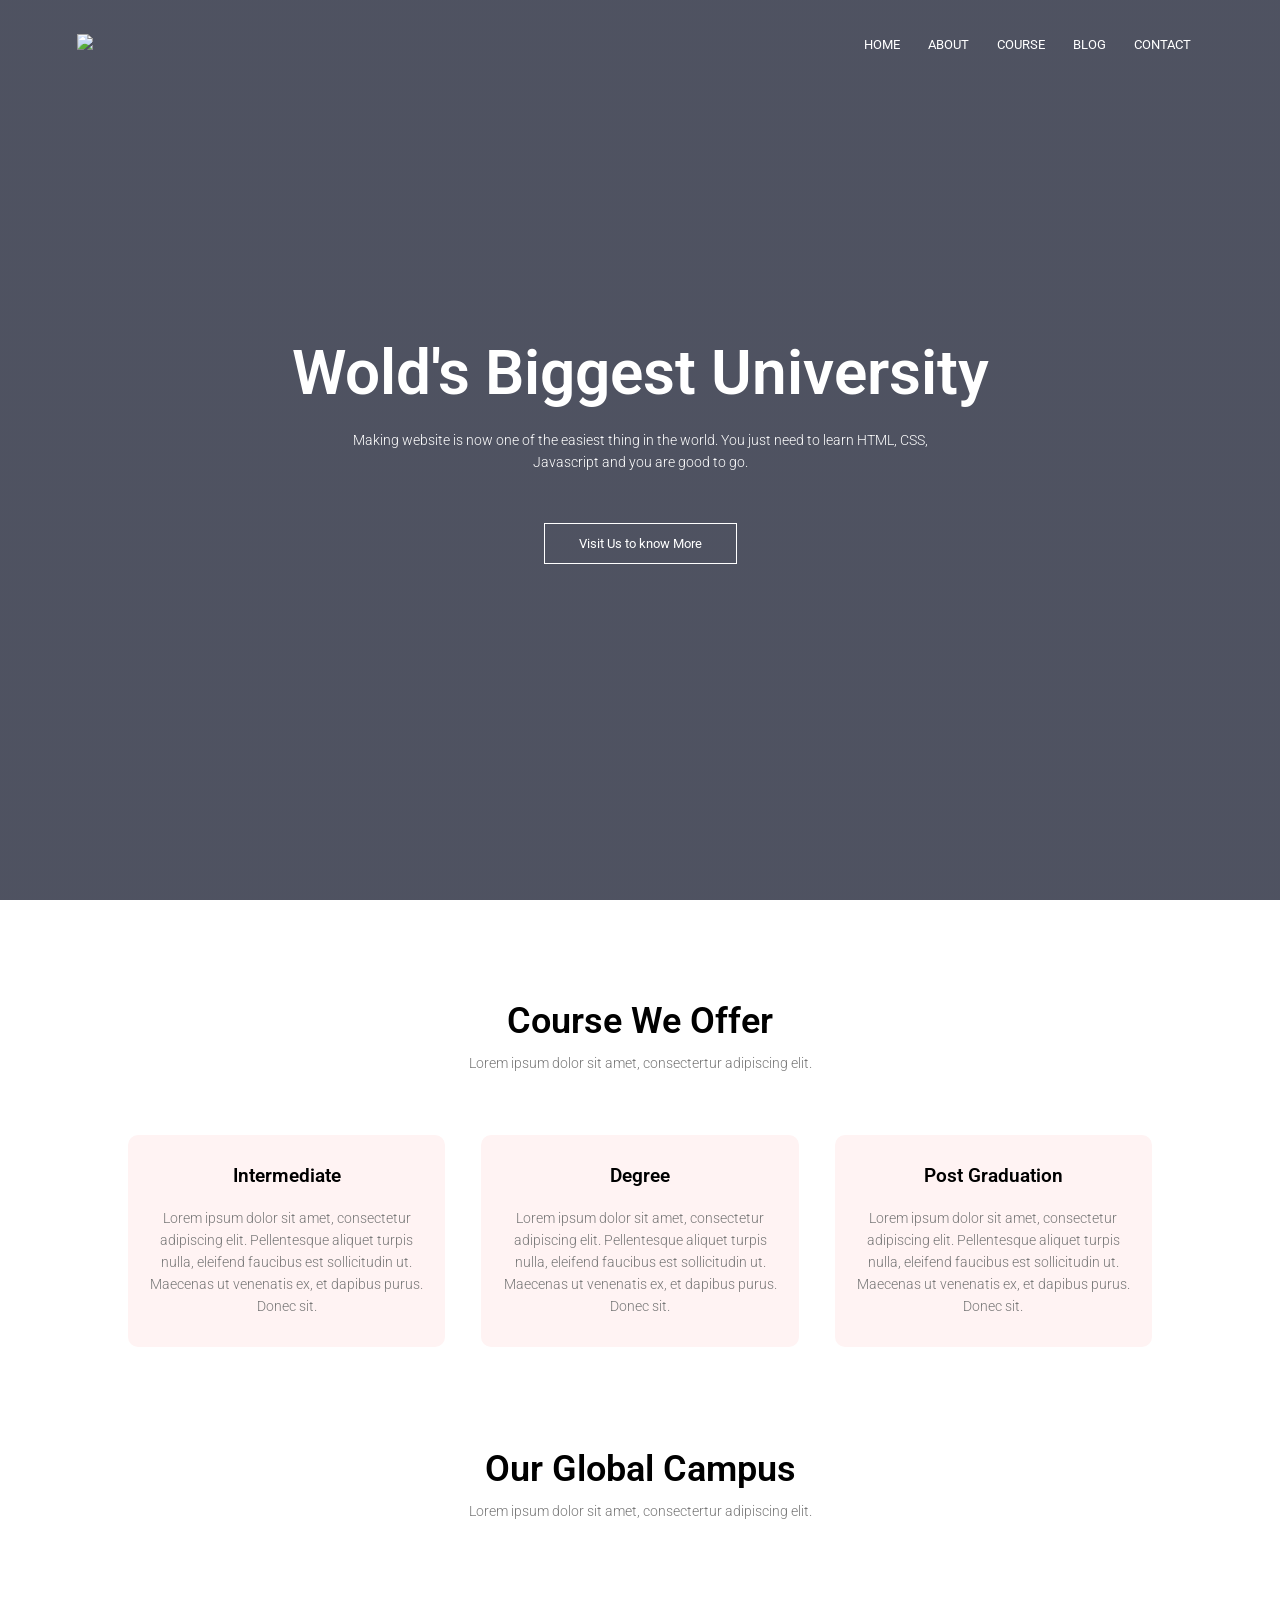
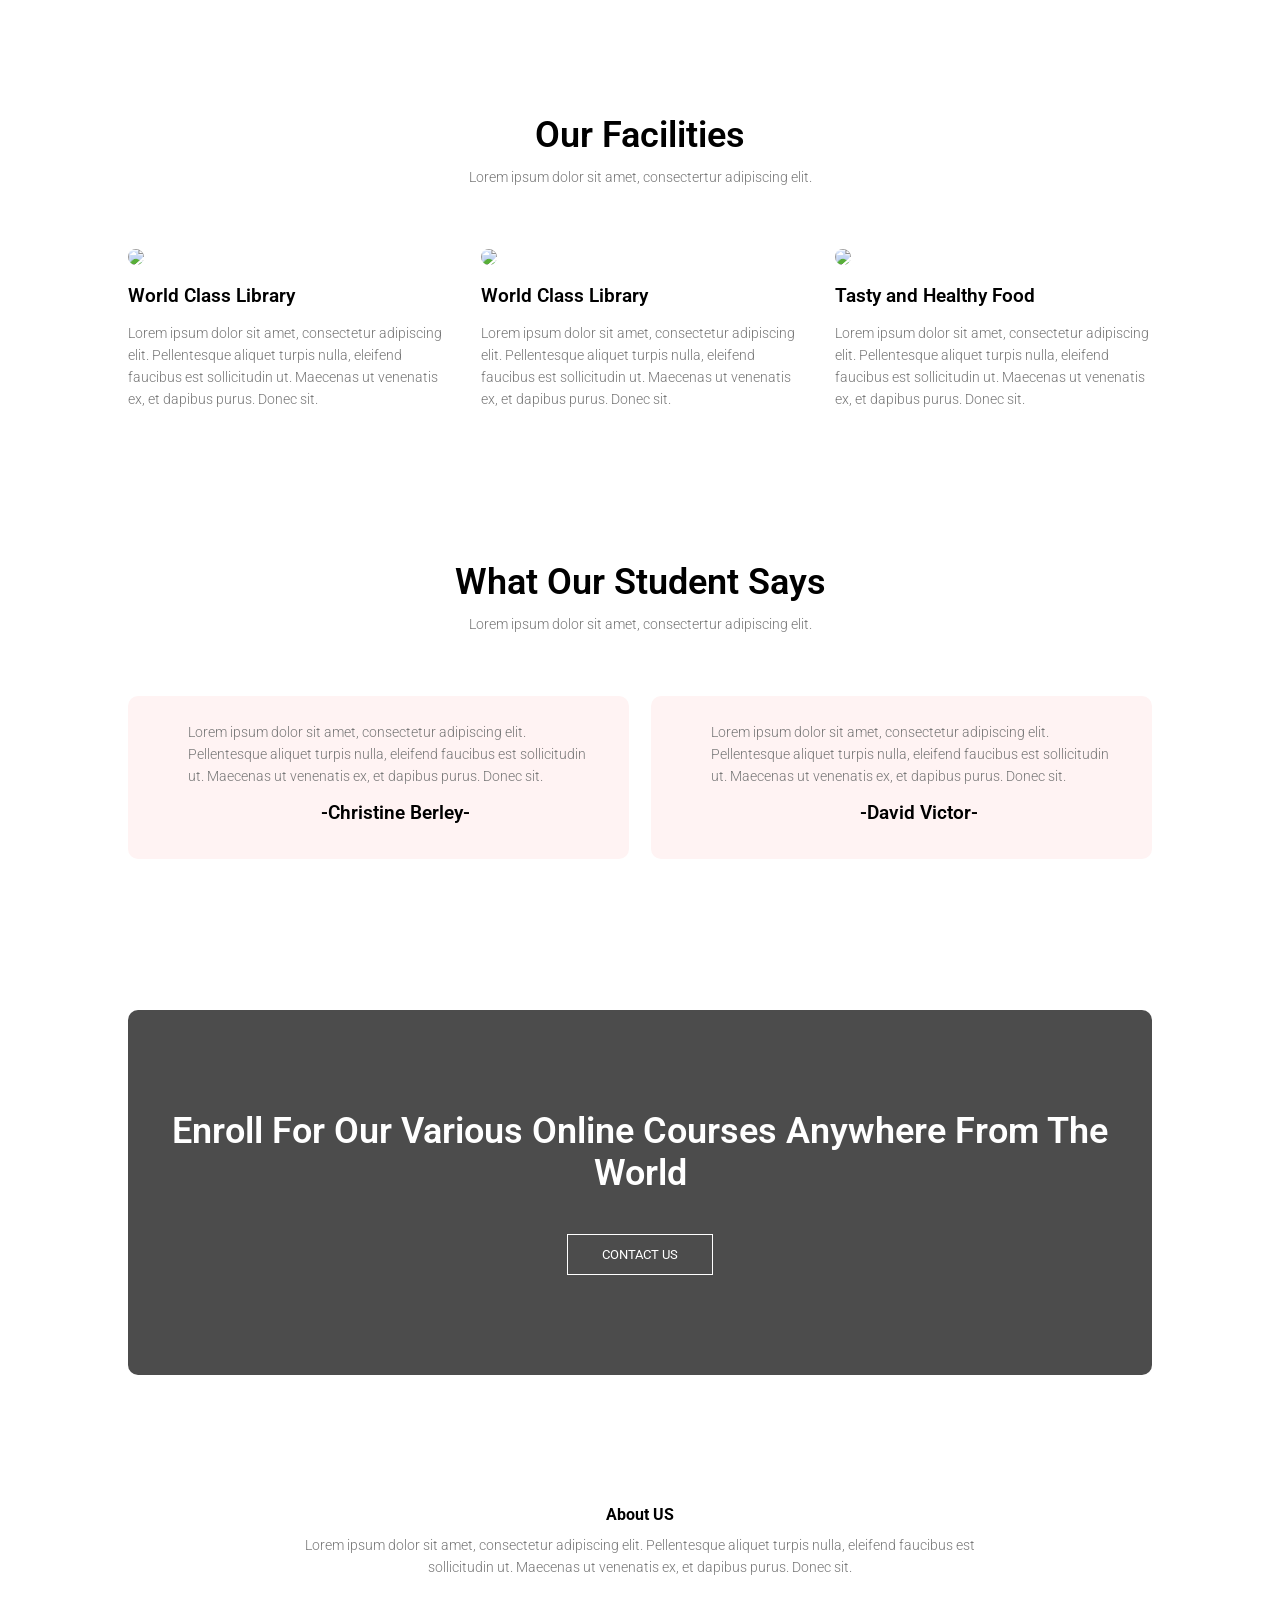
==== index.html @ 64d611c0 "Add files via upload" ====
<!doctype html>
<html lang="en">
  <head>
    <meta charset="UTF-8" />
    <meta name="viewport" content="width=device-width, initial-scale=1.0" />
    <link rel="stylesheet" href="main.css" />
    <title>University Website Design</title>
    <link rel="preconnect" href="https://fonts.googleapis.com" />
    <link rel="preconnect" href="https://fonts.gstatic.com" crossorigin />
    <link
      href="https://fonts.googleapis.com/css2?family=Roboto:ital,wght@0,100..900;1,100..900&display=swap"
      rel="stylesheet"
    />
    <link
      rel="stylesheet"
      href="https://cdn.jsdelivr.net/npm/@fortawesome/fontawesome-free@6.6.0/css/all.min.css"
    />
  </head>
  <body>
    <section class="header">
      <nav>
        <a href="index.html"> <img src="./eduford_img/logo.png" /></a>
        <div class="nav-link" id="navLinks">
          <i
            class="fa fa-times-circle"
            aria-hidden="true"
            onclick="hideMenu()"
          ></i>
          <ul>
            <li><a href="">HOME</a></li>
            <li><a href="">ABOUT</a></li>
            <li><a href="">COURSE</a></li>
            <li><a href="">BLOG</a></li>
            <li><a href="">CONTACT</a></li>
          </ul>
        </div>
        <i class="fa fa-bars" aria-hidden="true" onclick="showMenu()"></i>
      </nav>
      <div class="text-box">
        <h1>Wold's Biggest University</h1>
        <p>
          Making website is now one of the easiest thing in the world. You just
          need to learn HTML, CSS,<br />
          Javascript and you are good to go.
        </p>
        <a href="" class="hero-btn">Visit Us to know More</a>
      </div>
    </section>
    <!-- Course -->
    <section class="Course">
      <h1>Course We Offer</h1>
      <p>Lorem ipsum dolor sit amet, consectertur adipiscing elit.</p>
      <div class="row">
        <div class="course-col">
          <h3>Intermediate</h3>
          <p>
            Lorem ipsum dolor sit amet, consectetur adipiscing elit.
            Pellentesque aliquet turpis nulla, eleifend faucibus est
            sollicitudin ut. Maecenas ut venenatis ex, et dapibus purus. Donec
            sit.
          </p>
        </div>
        <div class="course-col">
          <h3>Degree</h3>
          <p>
            Lorem ipsum dolor sit amet, consectetur adipiscing elit.
            Pellentesque aliquet turpis nulla, eleifend faucibus est
            sollicitudin ut. Maecenas ut venenatis ex, et dapibus purus. Donec
            sit.
          </p>
        </div>
        <div class="course-col">
          <h3>Post Graduation</h3>
          <p>
            Lorem ipsum dolor sit amet, consectetur adipiscing elit.
            Pellentesque aliquet turpis nulla, eleifend faucibus est
            sollicitudin ut. Maecenas ut venenatis ex, et dapibus purus. Donec
            sit.
          </p>
        </div>
      </div>
    </section>
    <!-- campus -->
    <section class="campus">
      <h1>Our Global Campus</h1>
      <p>Lorem ipsum dolor sit amet, consectertur adipiscing elit.</p>
      <div class="row">
        <div class="campus-col">
          <img src="./eduford_img/london.png" alt="" />
          <div class="layer"><h3>LONDON</h3></div>
        </div>
        <div class="campus-col">
          <img src="./eduford_img/newyork.png" alt="" />
          <div class="layer"><h3>NEW YORK</h3></div>
        </div>
        <div class="campus-col">
          <img src="./eduford_img/washington.png" alt="" />
          <div class="layer"><h3>WASHINGTON</h3></div>
        </div>
      </div>
    </section>
    <!-- Facilities -->
    <section class="facilities">
      <h1>Our Facilities</h1>
      <p>Lorem ipsum dolor sit amet, consectertur adipiscing elit.</p>
      <div class="row">
        <div class="facilities-col">
          <img src="./eduford_img/library.png" />
          <h3>World Class Library</h3>
          <p>
            Lorem ipsum dolor sit amet, consectetur adipiscing elit.
            Pellentesque aliquet turpis nulla, eleifend faucibus est
            sollicitudin ut. Maecenas ut venenatis ex, et dapibus purus. Donec
            sit.
          </p>
        </div>
        <div class="facilities-col">
          <img src="./eduford_img/basketball.png" />
          <h3>World Class Library</h3>
          <p>
            Lorem ipsum dolor sit amet, consectetur adipiscing elit.
            Pellentesque aliquet turpis nulla, eleifend faucibus est
            sollicitudin ut. Maecenas ut venenatis ex, et dapibus purus. Donec
            sit.
          </p>
        </div>
        <div class="facilities-col">
          <img src="./eduford_img/cafeteria.png" />
          <h3>Tasty and Healthy Food</h3>
          <p>
            Lorem ipsum dolor sit amet, consectetur adipiscing elit.
            Pellentesque aliquet turpis nulla, eleifend faucibus est
            sollicitudin ut. Maecenas ut venenatis ex, et dapibus purus. Donec
            sit.
          </p>
        </div>
      </div>
    </section>
    <!-- testimonials -->
    <section class="testimonials">
      <h1>What Our Student Says</h1>
      <p>Lorem ipsum dolor sit amet, consectertur adipiscing elit.</p>
      <div class="row">
        <div class="testimonials-col">
          <img src="./eduford_img/user1.jpg" alt="" />
          <div>
            <p>
              Lorem ipsum dolor sit amet, consectetur adipiscing elit.
              Pellentesque aliquet turpis nulla, eleifend faucibus est
              sollicitudin ut. Maecenas ut venenatis ex, et dapibus purus. Donec
              sit.
            </p>
            <h3>-Christine Berley-</h3>
          </div>
        </div>
        <div class="testimonials-col">
          <img src="./eduford_img/user2.jpg" alt="" />
          <div>
            <p>
              Lorem ipsum dolor sit amet, consectetur adipiscing elit.
              Pellentesque aliquet turpis nulla, eleifend faucibus est
              sollicitudin ut. Maecenas ut venenatis ex, et dapibus purus. Donec
              sit.
            </p>
            <h3>-David Victor-</h3>
          </div>
        </div>
      </div>
    </section>
    <!-- Call I Action -->
    <section class="cta">
      <h1>Enroll For Our Various Online Courses Anywhere From The World</h1>
      <a href="" class="hero-btn">CONTACT US</a>
    </section>
    <!-- Footer -->
    <section class="footer">
      <h4>About US</h4>
      <p>
        Lorem ipsum dolor sit amet, consectetur adipiscing elit. Pellentesque
        aliquet turpis nulla, eleifend faucibus est <br />
        sollicitudin ut. Maecenas ut venenatis ex, et dapibus purus. Donec sit.
      </p>
    </section>
    <!-- //-----------------JAVA---------------------------------------- -->
    <script>
      var navLinks = document.getElementById("navLinks");
      function showMenu() {
        navLinks.style.right = "0";
      }
      function hideMenu() {
        navLinks.style.right = "-200px";
      }
    </script>
  </body>
</html>
---- main.css ----
* {
  margin: 0;
  padding: 0;
  font-family: "Roboto", sans-serif;
  font-optical-sizing: auto;
  font-weight: weight;
  font-style: normal;
  font-variation-settings: "width" 100;
}
.header {
  min-height: 100vh;
  width: 100%;
  background-image:
    linear-gradient(rgba(4, 9, 30, 0.7), rgba(4, 9, 30, 0.7)),
    url(./image/e1c3c9d31acf4da7bfa18ea57fe9a673.jpg);
  background-position: center;
  background-size: cover;
  position: relative;
}
nav {
  display: flex;
  padding: 2% 6%;
  justify-content: space-between;
  align-items: center;
}
nav image {
  width: 150px;
}
.nav-link {
  flex: 1;
  text-align: right;
}
.nav-link ul li {
  list-style: none;
  display: inline-block;
  padding: 8px 12px;
  position: relative;
}
.nav-link ul li a {
  color: #fff;
  text-decoration: none;
  font-size: 13px;
}
.nav-link ul li ::after {
  content: "";
  width: 0%;
  height: 2px;
  background: #f44336;
  display: block;
  margin: auto;
  transition: 0.5s;
}
.nav-link ul li :hover:after {
  width: 100%;
}
.text-box {
  width: 90%;
  color: #fff;
  position: absolute;
  top: 50%;
  left: 50%;
  transform: translate(-50%, -50%);
  text-align: center;
}
.text-box h1 {
  font-size: 62px;
}
.text-box p {
  margin: 10px 0 40px;
  font-size: 14 px;
  color: #fff;
}
.hero-btn {
  display: inline-block;
  text-decoration: none;
  color: #fff;
  border: 1px solid #fff;
  padding: 12px 34px;
  font-size: 13px;
  background: transparent;
  position: relative;
  cursor: pointer;
}
.hero-btn:hover {
  border: 1px solid #f44336;
  background: #f44336;
  transform: 1s;
}
nav .fa {
  display: none;
}
@media (max-width: 700px) {
  .text-box h1 {
    font-size: 20px;
  }
  .nav-link ul li {
    display: block;
  }
  .nav-link {
    position: absolute;
    background: #f44336;
    height: 100vh;
    width: 200px;
    top: 0;
    right: -200px;
    text-align: left;
    z-index: 2;
    transition: 1s;
  }
  nav .fa {
    display: block;
    margin: 10px;
    color: #fff;
    cursor: pointer;
    font-size: 22px;
  }
  .nav-link ul {
    padding: 30px;
  }
} /* Course */
.Course {
  width: 80%;
  margin: auto;
  text-align: center;
  padding-top: 100px;
}
h1 {
  font-size: 36px;
  font-weight: 600;
}
p {
  color: #777;
  font-size: 14px;
  font-weight: 300;
  line-height: 22px;
  padding: 10px;
}
.row {
  margin-top: 5%;
  display: flex;
  justify-content: space-between;
}
.course-col {
  flex-basis: 31%;
  background: #fff3f3;
  border-radius: 10px;
  margin-bottom: 5%;
  padding: 20px 12px;
  box-sizing: border-box;
}
h3 {
  text-align: center;
  font-weight: 600;
  margin: 10px 0;
}
.course-col:hover {
  box-shadow: 0 0 20px 0px rgba(0, 0, 0, 0.2);
}
@media (max-width: 700px) {
  .row {
    flex-direction: column;
  }
} /* Campus */
.campus {
  width: 80%;
  margin: auto;
  text-align: center;
  padding-top: 50px;
}
.campus-col {
  flex-basis: 32%;
  border-radius: 20px;
  margin-bottom: 30px;
  position: relative;
  overflow: hidden;
}
.campus-col img {
  width: 100%;
  display: block;
}
.layer {
  background: transparent;
  height: 100%;
  width: 100%;
  position: absolute;
  top: 0;
  left: 0;
}
.layer:hover {
  background: rgba(266, 0, 0, 0.7);
}
.layer h3 {
  width: 100%;
  font-weight: 500;
  color: #fff;
  font-size: 26px;
  bottom: 0;
  left: 50%;
  transform: translateX(-50%);
  position: absolute;
  opacity: 0;
  transition: 0.5s;
}
.layer:hover h3 {
  bottom: 49%;
  opacity: 1;
} /* ---Facilities---- */
.facilities {
  width: 80%;
  margin: auto;
  text-align: center;
  padding-top: 100px;
}
.facilities-col {
  flex-basis: 31%;
  border-radius: 20px;
  margin-bottom: 5%;
  text-align: left;
}
.facilities-col img {
  width: 100%;
  border-radius: 10px;
}
.facilities-col p {
  padding: 0;
}
.facilities-col h3 {
  margin-top: 16px;
  margin-bottom: 15px;
  text-align: left;
} /*testimonials */
.testimonials {
  width: 80%;
  margin: auto;
  text-align: center;
  padding-top: 100px;
}
.testimonials-col {
  flex-basis: 44%;
  border-radius: 10px;
  margin-bottom: 5%;
  text-align: left;
  background: #fff3f3;
  padding: 25px;
  cursor: pointer;
  display: flex;
}
.testimonials-col img {
  height: 100px;
  margin: 5px;
  margin-right: 30px;
  border-radius: 50%;
}
.testimonials-col p {
  padding: 0;
}
.testimonials-col h3 {
  margin-top: 15px;
  text-align: center;
}
@media (max-width: 700px) {
  .testimonials-col img {
    margin-left: 5px;
    margin-right: 30px;
  }
} /* CALL I ACTION */
.cta {
  margin: 100px auto;
  width: 80%;
  background-image:
    linear-gradient(rgba(0, 0, 0, 0.7), rgba(0, 0, 0, 0.7)),
    url(./eduford_img/banner2.jpg);
  background-position: center;
  border-radius: 10px;
  text-align: center;
  padding: 100px 0;
}
.cta h1 {
  color: #fff;
  margin-bottom: 40px;
  padding: 0;
}
@media (max-width: 700px) {
  .cta h1 {
    font-size: 24px;
  }
} /* Footer */
.footer {
  width: 100%;
  text-align: center;
  padding: 30px 0;
}
.footer h {
  margin-bottom: 25px;
  margin-top: 20px;
  font-weight: 600;
}
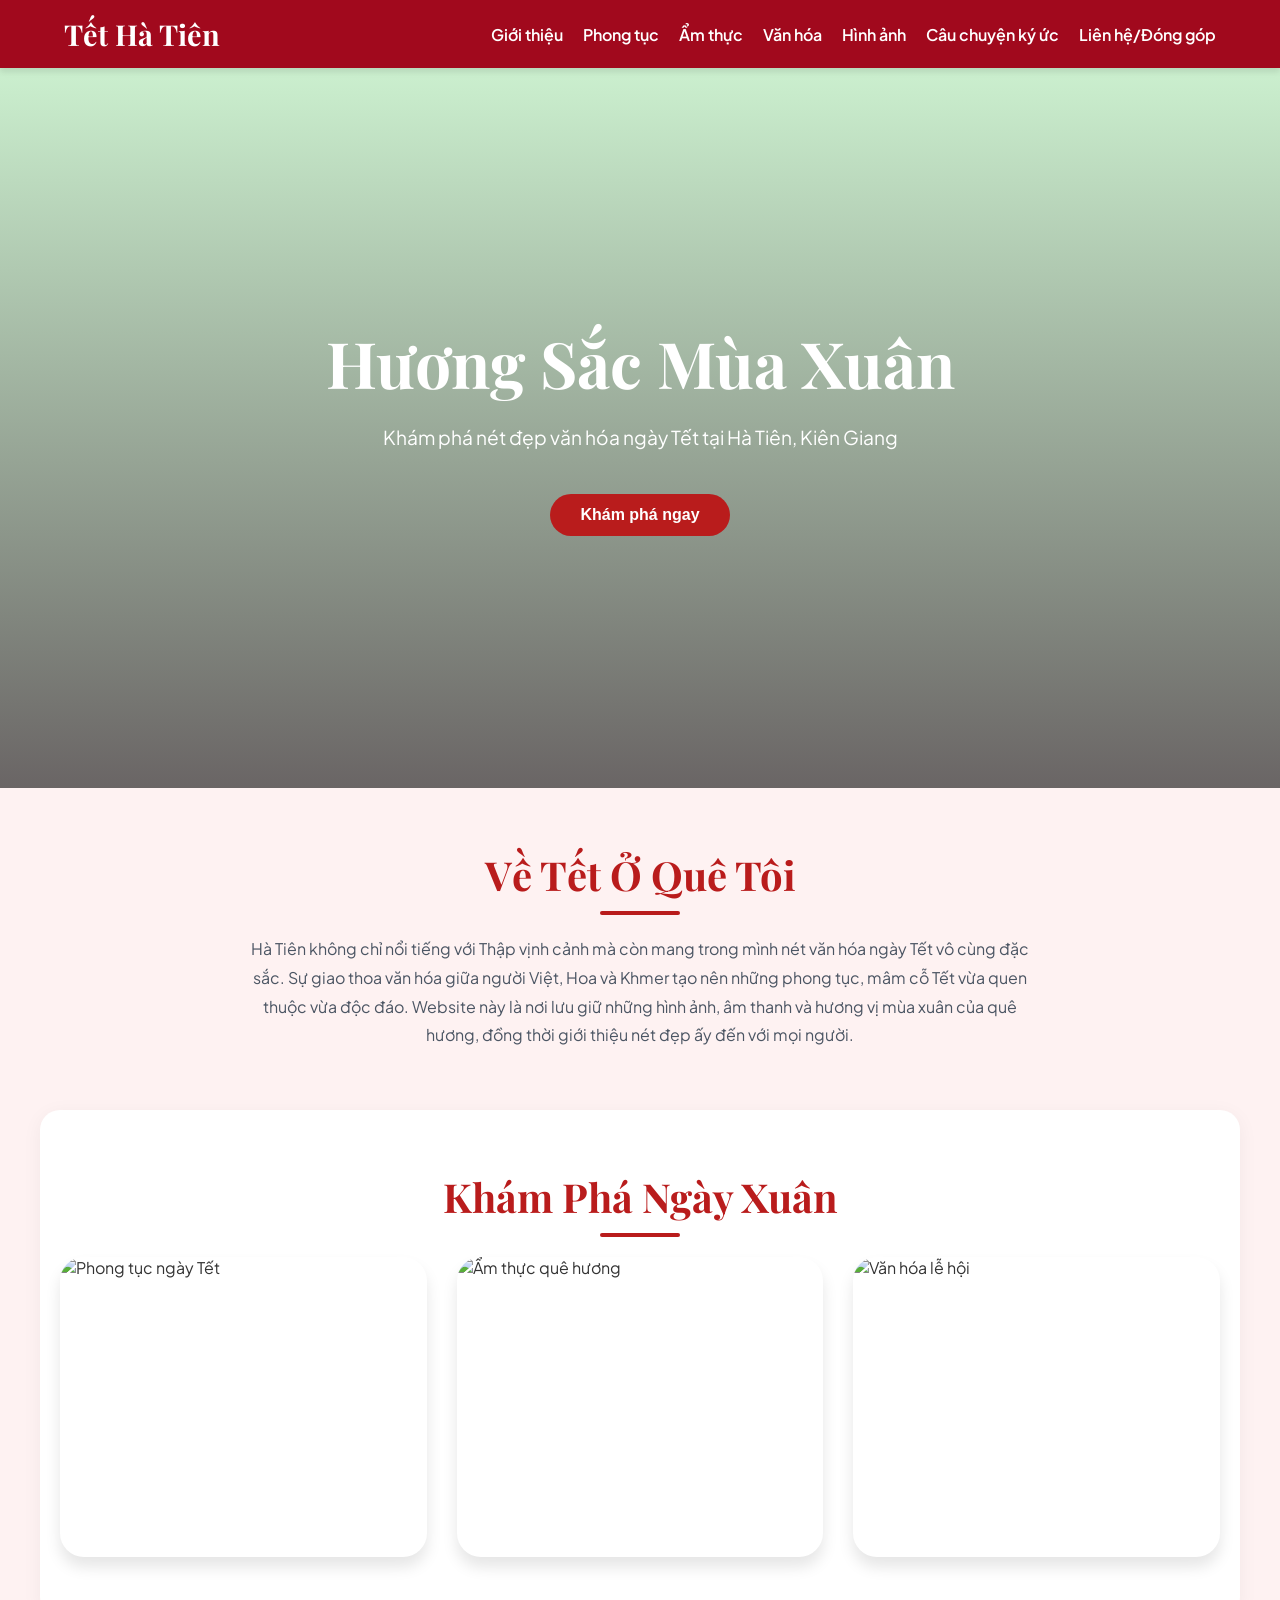
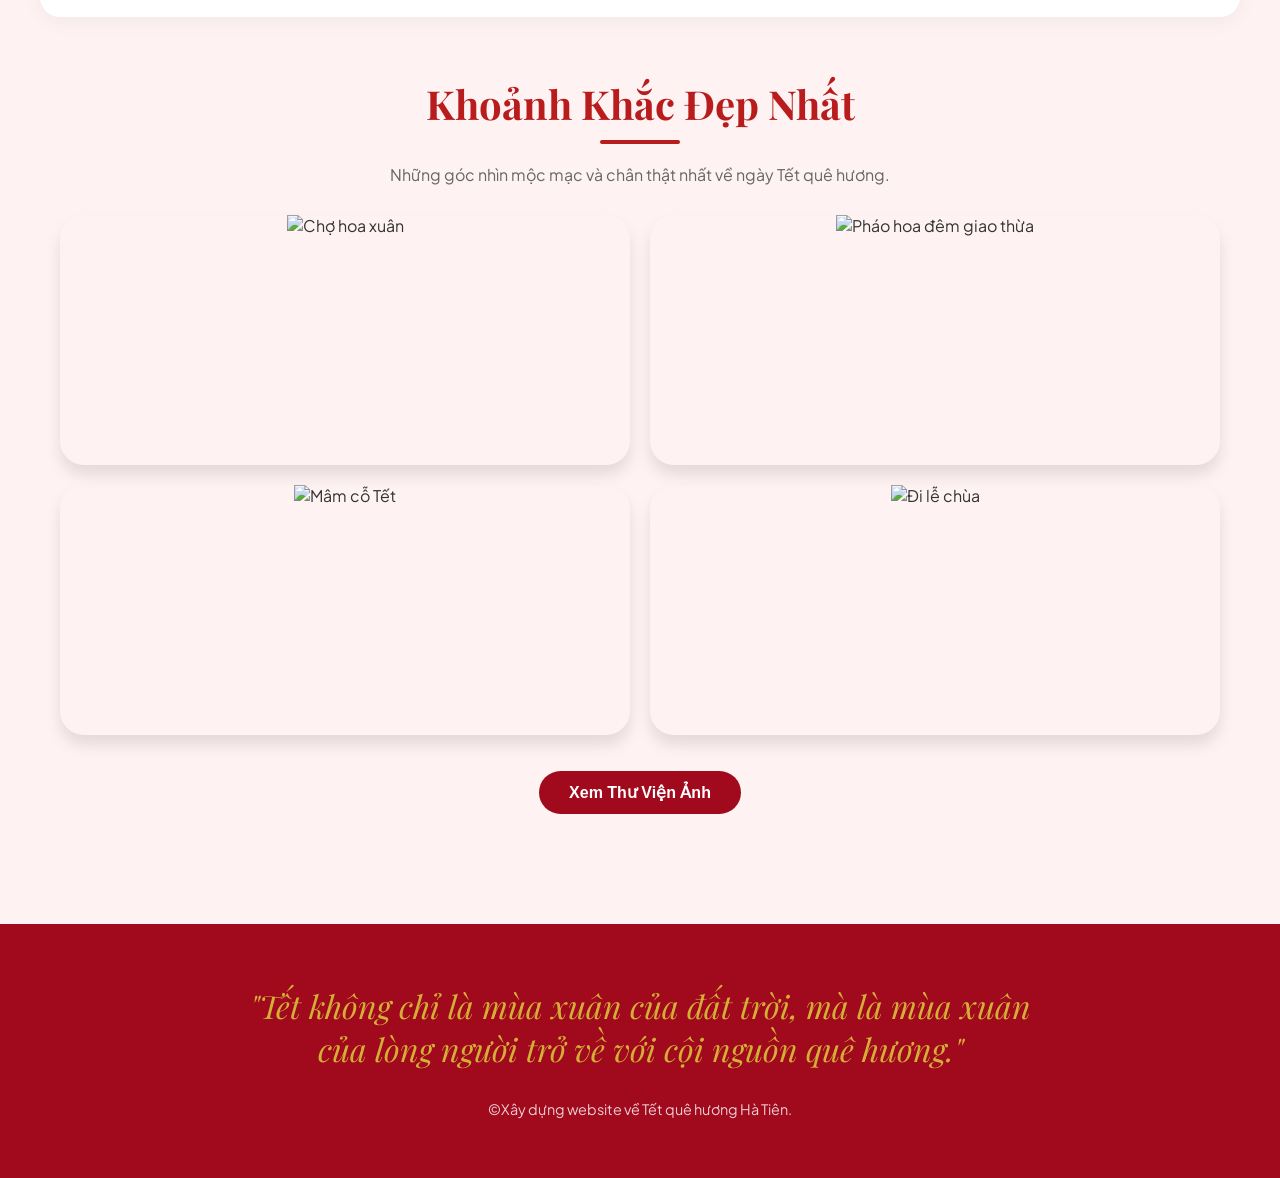
==== commit c769e79a: "Add files via upload" ====
--- a/index.html
+++ b/index.html
@@ -1,195 +1,215 @@
 <!doctype html>
-<html lang="en">
+<html lang="vi">
   <head>
     <meta charset="UTF-8" />
     <meta name="viewport" content="width=device-width, initial-scale=1.0" />
-    <link rel="stylesheet" href="main.css" />
-    <title>University Website Design</title>
-    <link rel="preconnect" href="https://fonts.googleapis.com" />
-    <link rel="preconnect" href="https://fonts.gstatic.com" crossorigin />
-    <link
-      href="https://fonts.googleapis.com/css2?family=Roboto:ital,wght@0,100..900;1,100..900&display=swap"
-      rel="stylesheet"
-    />
-    <link
-      rel="stylesheet"
-      href="https://cdn.jsdelivr.net/npm/@fortawesome/fontawesome-free@6.6.0/css/all.min.css"
-    />
+    <title>Hà Tiên - Nét Xuân Biên Thùy</title>
+    <link rel="stylesheet" href="style.css" />
   </head>
   <body>
-    <section class="header">
+    <header>
       <nav>
-        <a href="index.html"> <img src="./eduford_img/logo.png" /></a>
-        <div class="nav-link" id="navLinks">
-          <i
-            class="fa fa-times-circle"
-            aria-hidden="true"
-            onclick="hideMenu()"
-          ></i>
-          <ul>
-            <li><a href="">HOME</a></li>
-            <li><a href="">ABOUT</a></li>
-            <li><a href="">COURSE</a></li>
-            <li><a href="">BLOG</a></li>
-            <li><a href="">CONTACT</a></li>
-          </ul>
-        </div>
-        <i class="fa fa-bars" aria-hidden="true" onclick="showMenu()"></i>
+        <div class="logo font-display">Tết Hà Tiên</div>
+        <ul class="nav-links">
+          <li><a href="index.html">Giới thiệu</a></li>
+          <li><a href="phongTuc.html">Phong tục</a></li>
+          <li><a href="amthuc.html">Ẩm thực</a></li>
+          <li><a href="vanhoa.html">Văn hóa</a></li>
+          <li><a href="hinhanh.html">Hình ảnh</a></li>
+          <li><a href="kyuc.html">Câu chuyện ký ức</a></li>
+          <li><a href="lienhe.html">Liên hệ/Đóng góp</a></li>
+        </ul>
       </nav>
-      <div class="text-box">
-        <h1>Wold's Biggest University</h1>
-        <p>
-          Making website is now one of the easiest thing in the world. You just
-          need to learn HTML, CSS,<br />
-          Javascript and you are good to go.
+    </header>
+
+    <section
+      style="
+        background:
+          linear-gradient(rgba(112, 236, 143, 0.356), rgba(7, 7, 7, 0.6)),
+          url(&quot;imga/index/Bắp\ chu\ choe\ đây\ \(2\).jpg&quot;)
+            center/cover;
+        height: 80vh;
+        display: flex;
+        align-items: center;
+        justify-content: center;
+        text-align: center;
+        color: white;
+      "
+    >
+      <div>
+        <h1 class="font-display" style="font-size: 4rem; margin-bottom: 20px">
+          Hương Sắc Mùa Xuân
+        </h1>
+        <p style="font-size: 1.2rem; margin-bottom: 30px">
+          Khám phá nét đẹp văn hóa ngày Tết tại Hà Tiên, Kiên Giang
         </p>
-        <a href="" class="hero-btn">Visit Us to know More</a>
+        <a href="#gioi-thieu" class="btn-journey">Khám phá ngay</a>
       </div>
     </section>
-    <!-- Course -->
-    <section class="Course">
-      <h1>Course We Offer</h1>
-      <p>Lorem ipsum dolor sit amet, consectertur adipiscing elit.</p>
-      <div class="row">
-        <div class="course-col">
-          <h3>Intermediate</h3>
-          <p>
-            Lorem ipsum dolor sit amet, consectetur adipiscing elit.
-            Pellentesque aliquet turpis nulla, eleifend faucibus est
-            sollicitudin ut. Maecenas ut venenatis ex, et dapibus purus. Donec
-            sit.
-          </p>
-        </div>
-        <div class="course-col">
-          <h3>Degree</h3>
-          <p>
-            Lorem ipsum dolor sit amet, consectetur adipiscing elit.
-            Pellentesque aliquet turpis nulla, eleifend faucibus est
-            sollicitudin ut. Maecenas ut venenatis ex, et dapibus purus. Donec
-            sit.
-          </p>
-        </div>
-        <div class="course-col">
-          <h3>Post Graduation</h3>
-          <p>
-            Lorem ipsum dolor sit amet, consectetur adipiscing elit.
-            Pellentesque aliquet turpis nulla, eleifend faucibus est
-            sollicitudin ut. Maecenas ut venenatis ex, et dapibus purus. Donec
-            sit.
-          </p>
+
+    <section id="gioi-thieu" class="container text-center">
+      <h2 class="section-title font-display">Về Tết Ở Quê Tôi</h2>
+      <p
+        style="
+          max-width: 800px;
+          margin: 0 auto;
+          line-height: 1.8;
+          color: #4b5563;
+        "
+      >
+        Hà Tiên không chỉ nổi tiếng với Thập vịnh cảnh mà còn mang trong mình
+        nét văn hóa ngày Tết vô cùng đặc sắc. Sự giao thoa văn hóa giữa người
+        Việt, Hoa và Khmer tạo nên những phong tục, mâm cỗ Tết vừa quen thuộc
+        vừa độc đáo. Website này là nơi lưu giữ những hình ảnh, âm thanh và
+        hương vị mùa xuân của quê hương, đồng thời giới thiệu nét đẹp ấy đến với
+        mọi người.
+      </p>
+    </section>
+
+    <section
+      class="container"
+      style="
+        background-color: white;
+        border-radius: 20px;
+        box-shadow: 0 4px 20px rgba(0, 0, 0, 0.05);
+      "
+    >
+      <h2 class="section-title font-display text-center">Khám Phá Ngày Xuân</h2>
+      <div class="grid-3">
+        <div class="gallery-item">
+          <img src="/imga/index/Gò Công Quê Tôi.jpg" alt="Phong tục ngày Tết" />
+          <div class="gallery-overlay">
+            <h3>Phong Tục & Nghi Lễ</h3>
+            <p style="color: white; font-size: 0.9rem; margin-bottom: 15px">
+              Đón giao thừa, viếng lăng Mạc Cửu...
+            </p>
+            <a href="phongTuc.html" class="btn-journey">Xem Chi Tiết</a>
+          </div>
+        </div>
+        <div class="gallery-item">
+          <img
+            src="/imga/index/b008b47391459c5224ba2e3b3750e6c0.png"
+            alt="Ẩm thực quê hương"
+          />
+          <div class="gallery-overlay">
+            <h3>Ẩm Thực Quê Hương</h3>
+            <p style="color: white; font-size: 0.9rem; margin-bottom: 15px">
+              Hương vị bánh tét, bún kèn ngày xuân...
+            </p>
+            <a href="amthuc.html" class="btn-journey">Xem Chi Tiết</a>
+          </div>
+        </div>
+        <div class="gallery-item">
+          <img
+            src="/imga/index/IMG_20260217_094215_439.jpg"
+            alt="Văn hóa lễ hội"
+          />
+          <div class="gallery-overlay">
+            <h3>Văn Hóa & Lễ Hội</h3>
+            <p style="color: white; font-size: 0.9rem; margin-bottom: 15px">
+              Văn Hóa Truyền Thống Người Dân Hà Tiên...
+            </p>
+            <a href="vanhoa.html" class="btn-journey">Xem Chi Tiết</a>
+          </div>
         </div>
       </div>
     </section>
-    <!-- campus -->
-    <section class="campus">
-      <h1>Our Global Campus</h1>
-      <p>Lorem ipsum dolor sit amet, consectertur adipiscing elit.</p>
-      <div class="row">
-        <div class="campus-col">
-          <img src="./eduford_img/london.png" alt="" />
-          <div class="layer"><h3>LONDON</h3></div>
-        </div>
-        <div class="campus-col">
-          <img src="./eduford_img/newyork.png" alt="" />
-          <div class="layer"><h3>NEW YORK</h3></div>
-        </div>
-        <div class="campus-col">
-          <img src="./eduford_img/washington.png" alt="" />
-          <div class="layer"><h3>WASHINGTON</h3></div>
+
+    <section class="container text-center">
+      <h2 class="section-title font-display">Khoảnh Khắc Đẹp Nhất</h2>
+      <p style="margin-bottom: 30px; color: #666">
+        Những góc nhìn mộc mạc và chân thật nhất về ngày Tết quê hương.
+      </p>
+
+      <div class="grid-gallery">
+        <div class="gallery-item" style="height: 250px">
+          <img src="./imga/index/chotet.jpeg" alt="Chợ hoa xuân" />
+          <div
+            class="gallery-overlay"
+            style="
+              background: linear-gradient(to top, var(--ht-green), transparent);
+            "
+          >
+            <h3>Chợ Hoa Xuân Hà Tiên</h3>
+          </div>
+        </div>
+        <div class="gallery-item" style="height: 250px">
+          <img
+            src="./imga/index/Screenshot 2026-02-26 224443.png"
+            alt="Pháo hoa đêm giao thừa"
+          />
+          <div
+            class="gallery-overlay"
+            style="
+              background: linear-gradient(to top, var(--ht-red), transparent);
+            "
+          >
+            <h3>Pháo Hoa Đón Năm Mới</h3>
+          </div>
+        </div>
+        <div class="gallery-item" style="height: 250px">
+          <img
+            src="./imga/index/3a071acf-5c0d-47a5-bc61-8607a6f3e2e1.jpg"
+            alt="Mâm cỗ Tết"
+          />
+          <div
+            class="gallery-overlay"
+            style="
+              background: linear-gradient(to top, var(--ht-green), transparent);
+            "
+          >
+            <h3>Mâm Cỗ Chiều 30 Tết</h3>
+          </div>
+        </div>
+        <div class="gallery-item" style="height: 250px">
+          <img
+            src="./imga/index/IMG_20260217_095427_571.jpg"
+            alt="Đi lễ chùa"
+          />
+          <div
+            class="gallery-overlay"
+            style="
+              background: linear-gradient(to top, var(--ht-red), transparent);
+            "
+          >
+            <h3>Xin Lộc Đầu Năm Tại Chùa Phù Dung</h3>
+          </div>
         </div>
       </div>
-    </section>
-    <!-- Facilities -->
-    <section class="facilities">
-      <h1>Our Facilities</h1>
-      <p>Lorem ipsum dolor sit amet, consectertur adipiscing elit.</p>
-      <div class="row">
-        <div class="facilities-col">
-          <img src="./eduford_img/library.png" />
-          <h3>World Class Library</h3>
-          <p>
-            Lorem ipsum dolor sit amet, consectetur adipiscing elit.
-            Pellentesque aliquet turpis nulla, eleifend faucibus est
-            sollicitudin ut. Maecenas ut venenatis ex, et dapibus purus. Donec
-            sit.
-          </p>
-        </div>
-        <div class="facilities-col">
-          <img src="./eduford_img/basketball.png" />
-          <h3>World Class Library</h3>
-          <p>
-            Lorem ipsum dolor sit amet, consectetur adipiscing elit.
-            Pellentesque aliquet turpis nulla, eleifend faucibus est
-            sollicitudin ut. Maecenas ut venenatis ex, et dapibus purus. Donec
-            sit.
-          </p>
-        </div>
-        <div class="facilities-col">
-          <img src="./eduford_img/cafeteria.png" />
-          <h3>Tasty and Healthy Food</h3>
-          <p>
-            Lorem ipsum dolor sit amet, consectetur adipiscing elit.
-            Pellentesque aliquet turpis nulla, eleifend faucibus est
-            sollicitudin ut. Maecenas ut venenatis ex, et dapibus purus. Donec
-            sit.
-          </p>
-        </div>
-      </div>
-    </section>
-    <!-- testimonials -->
-    <section class="testimonials">
-      <h1>What Our Student Says</h1>
-      <p>Lorem ipsum dolor sit amet, consectertur adipiscing elit.</p>
-      <div class="row">
-        <div class="testimonials-col">
-          <img src="./eduford_img/user1.jpg" alt="" />
-          <div>
-            <p>
-              Lorem ipsum dolor sit amet, consectetur adipiscing elit.
-              Pellentesque aliquet turpis nulla, eleifend faucibus est
-              sollicitudin ut. Maecenas ut venenatis ex, et dapibus purus. Donec
-              sit.
-            </p>
-            <h3>-Christine Berley-</h3>
-          </div>
-        </div>
-        <div class="testimonials-col">
-          <img src="./eduford_img/user2.jpg" alt="" />
-          <div>
-            <p>
-              Lorem ipsum dolor sit amet, consectetur adipiscing elit.
-              Pellentesque aliquet turpis nulla, eleifend faucibus est
-              sollicitudin ut. Maecenas ut venenatis ex, et dapibus purus. Donec
-              sit.
-            </p>
-            <h3>-David Victor-</h3>
-          </div>
-        </div>
-      </div>
-    </section>
-    <!-- Call I Action -->
-    <section class="cta">
-      <h1>Enroll For Our Various Online Courses Anywhere From The World</h1>
-      <a href="" class="hero-btn">CONTACT US</a>
-    </section>
-    <!-- Footer -->
-    <section class="footer">
-      <h4>About US</h4>
-      <p>
-        Lorem ipsum dolor sit amet, consectetur adipiscing elit. Pellentesque
-        aliquet turpis nulla, eleifend faucibus est <br />
-        sollicitudin ut. Maecenas ut venenatis ex, et dapibus purus. Donec sit.
+      <br />
+      <a
+        href="hinhanh.html"
+        class="btn-journey"
+        style="background-color: var(--ht-green)"
+        >Xem Thư Viện Ảnh</a
+      >
+    </section>
+
+    <footer
+      style="
+        background-color: var(--ht-green);
+        color: white;
+        padding: 60px 20px;
+        text-align: center;
+        margin-top: 50px;
+      "
+    >
+      <blockquote
+        class="font-display"
+        style="
+          font-size: 2rem;
+          max-width: 800px;
+          margin: 0 auto 30px;
+          font-style: italic;
+          color: var(--ht-gold);
+        "
+      >
+        "Tết không chỉ là mùa xuân của đất trời, mà là mùa xuân của lòng người
+        trở về với cội nguồn quê hương."
+      </blockquote>
+      <p style="font-size: 0.9rem; opacity: 0.8">
+        ©Xây dựng website về Tết quê hương Hà Tiên.
       </p>
-    </section>
-    <!-- //-----------------JAVA---------------------------------------- -->
-    <script>
-      var navLinks = document.getElementById("navLinks");
-      function showMenu() {
-        navLinks.style.right = "0";
-      }
-      function hideMenu() {
-        navLinks.style.right = "-200px";
-      }
-    </script>
+    </footer>
   </body>
 </html>
--- a/style.css
+++ b/style.css
@@ -0,0 +1,177 @@
+@import url("https://fonts.googleapis.com/css2?family=Plus+Jakarta+Sans:wght@300;400;600;700&family=Playfair+Display:ital,wght@0,700;1,700&display=swap");
+
+:root {
+  --ht-green: #a1091d; /* Xanh lá đậm */
+  --ht-green-light: #ecf3f0;
+  --ht-red: #b91c1c; /* Đỏ Tết */
+  --ht-red-light: #fef2f2;
+  --ht-gold: #d4af37;
+}
+
+* {
+  margin: 0;
+  padding: 0;
+  box-sizing: border-box;
+}
+
+html {
+  scroll-behavior: smooth;
+}
+
+body {
+  font-family: "Plus Jakarta Sans", sans-serif;
+  background-color: var(--ht-red-light); /* Nền đỏ nhạt ấm cúng */
+  color: #333;
+}
+
+.font-display {
+  font-family: "Playfair Display", serif;
+}
+
+/* Menu Navigation */
+header {
+  background-color: var(--ht-green);
+  padding: 15px 5%;
+  position: sticky;
+  top: 0;
+  z-index: 1000;
+  box-shadow: 0 4px 6px rgba(0, 0, 0, 0.1);
+}
+
+nav {
+  display: flex;
+  justify-content: space-between;
+  align-items: center;
+}
+
+.logo {
+  color: white;
+  font-size: 1.8rem;
+  font-weight: bold;
+}
+
+.nav-links {
+  display: flex;
+  list-style: none;
+  gap: 20px;
+}
+.nav-links a {
+  color: white;
+  text-decoration: none;
+  font-weight: 600;
+  transition: color 0.3s;
+}
+.nav-links a:hover {
+  color: var(--ht-gold);
+}
+
+/* Layout chung */
+.container {
+  max-width: 1200px;
+  margin: 0 auto;
+  padding: 60px 20px;
+}
+.text-center {
+  text-align: center;
+}
+
+.section-title {
+  font-size: 2.5rem;
+  color: var(--ht-red);
+  margin-bottom: 20px;
+}
+.section-title::after {
+  content: "";
+  display: block;
+  width: 80px;
+  height: 4px;
+  background: var(--ht-red);
+  margin: 10px auto;
+  border-radius: 2px;
+}
+
+/* Các mục nổi bật (Grid 3 cột) */
+.grid-3 {
+  display: grid;
+  grid-template-columns: repeat(auto-fit, minmax(300px, 1fr));
+  gap: 30px;
+}
+
+/* Hình ảnh tiêu biểu (Grid 2 cột, nhiều hàng) */
+.grid-gallery {
+  display: grid;
+  grid-template-columns: repeat(auto-fit, minmax(400px, 1fr));
+  gap: 20px;
+}
+
+/* Nút bấm (Style bạn yêu cầu) */
+.btn-journey {
+  background-color: var(--ht-red);
+  color: white;
+  font-family: Arial, sans-serif;
+  font-weight: bold;
+  font-size: 16px;
+  padding: 12px 30px;
+  border-radius: 50px;
+  border: none;
+  cursor: pointer;
+  transition: 0.3s;
+  text-decoration: none;
+  display: inline-block;
+  margin-top: 15px;
+}
+.btn-journey:hover {
+  background-color: #991b1b;
+}
+
+/* Card Hình ảnh có Overlay */
+.gallery-item {
+  position: relative;
+  overflow: hidden;
+  border-radius: 1.5rem;
+  box-shadow: 0 10px 15px rgba(0, 0, 0, 0.1);
+  height: 300px;
+}
+.gallery-item img {
+  width: 100%;
+  height: 100%;
+  object-fit: cover;
+  transition: transform 0.5s;
+}
+.gallery-item:hover img {
+  transform: scale(1.1);
+}
+.gallery-overlay {
+  position: absolute;
+  inset: 0;
+  background: linear-gradient(to top, rgba(0, 0, 0, 0.8), transparent);
+  display: flex;
+  flex-direction: column;
+  justify-content: flex-end;
+  align-items: center;
+  padding: 1.5rem;
+  opacity: 0;
+  transition: opacity 0.3s;
+  text-align: center;
+}
+.gallery-item:hover .gallery-overlay {
+  opacity: 1;
+}
+.gallery-overlay h3 {
+  color: white;
+  margin-bottom: 10px;
+  font-size: 1.5rem;
+}
+/* Phần thêm trong phong-tục */
+.timeline-img {
+  width: 100%;
+  height: 200px;
+  object-fit: cover;
+  border-radius: 10px;
+  margin-bottom: 20px;
+  box-shadow: 0 4px 6px rgba(0, 0, 0, 0.1);
+  transition: transform 0.3s ease;
+}
+.timeline-card:hover .timeline-img {
+  transform: scale(1.03);
+}
